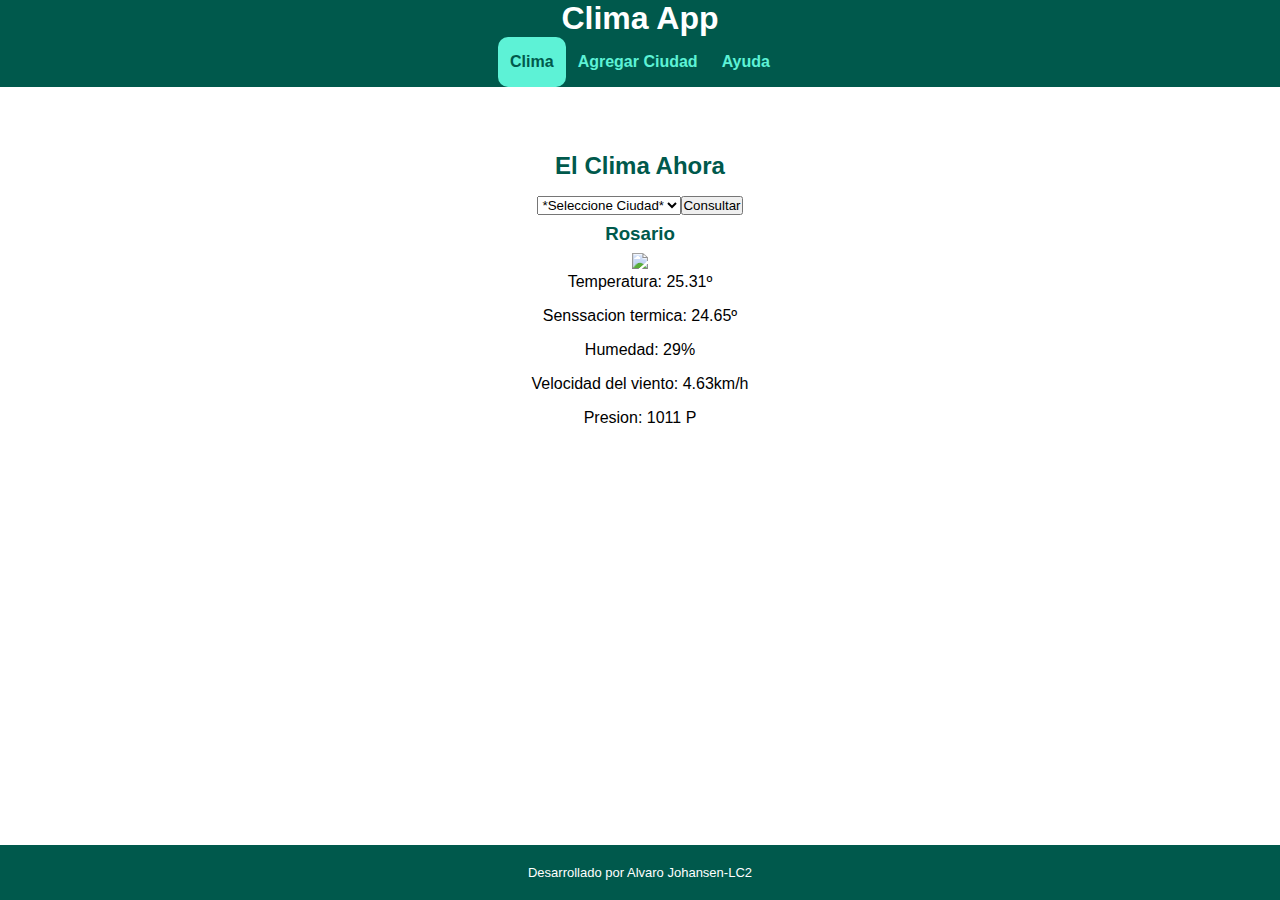
==== TPintegrador/index.html @ 7142ee39 "primer parte del integrador terminado" ====
<!DOCTYPE html>
<html lang="es">

<head>
    <meta charset="UTF-8">
    <meta name="viewport" content="width=device-width, initial-scale=1.0">
    <title>TUP LC2 - TP Integrador</title>
    <!-- Estilos CSS -->
    <link rel="stylesheet" href="css/common.css">
</head>

<body>
    <header>
        <h1>
            <span>Clima App</span>
        </h1>
        <nav>
            <ul>
                <li class="current-page"><a href="#">Clima</a></li>
                <li><a href="add-city.html">Agregar Ciudad</a></li>
                <li><a href="help.html">Ayuda</a></li>
            </ul>
        </nav>
    </header>
    <!-- Contenido principal de la página -->
    <main>
        <h2>El Clima Ahora</h2>
        <section id="form-city-list">
            <!-- Sección donde se debe colocar el formulario, con el select y el botón de consultar -->
            <form action="">
                <!--boton de seleccion -->
                <select name=" Seleccion " id="">
                    <option value=" 0 "> *Seleccione Ciudad*</option>
                    <option value="Rosario"> Rosario</option>
                    <option value="Buenos Aires"> Buenos Aires</option> 
                </select><input type="submit" value="Consultar">
                
            </form>
        </section>
        <section id="section-weather-result">
            <!-- Sección donde se debe mostrar el clima de la ciudad -->
            <div class="card" id="card-1">
               <h3>Rosario</h3>
               <img src="http://openweathermap.org/img/wn/01d@2x.png">
               <p>Temperatura: 25.31º</p>
               <p>Senssacion termica: 24.65º</p>
               <p>Humedad: 29%</p>
               <p>Velocidad del viento: 4.63km/h</p>
               <p>Presion: 1011 P</p>
            </div>
        </section>
    </main>
    <footer>
        <p>
            Desarrollado por Alvaro Johansen-LC2
        </p>
    </footer>
</body>

</html>
---- TPintegrador/css/common.css ----
* {
    box-sizing: border-box;
    margin: 0;
    padding: 0;
    font-family: 'Lucida Sans', 'Lucida Sans Regular', 'Lucida Grande', 'Lucida SansUnicode', Geneva, Verdana, sans-serif;

}

:root {
    /* Declaro variables CSS con colores principales */
    --color-theme: #00594c;
    --color-active: #5df2d6;
    --color-back-active: #04957d;
    --color-gradient: linear-gradient(to right, var(--color-theme), var(--color-back-active));
}

body {
    height: 100%;
    width: 100%;
}

ul {
    list-style: none;
    padding: 0;
    margin: 0;
}

button,
a {
    user-select: none;
    -webkit-user-select: none;
}

header {
    position: fixed;
    top: 0;
    width: 100%;
    background: var(--color-theme);
}

nav>ul {
    display: flex;
    justify-content: space-between;
    justify-content: center;
}

nav ul li a:hover{
    color: #00594c;
    border-radius: 10px;
    background-color: #5df2d6;
    text-shadow: 2px 2px 3px whitesmoke;
}

nav li {
    flex: 0 0 auto;
}

nav li a {
    display: block;
    padding: 16px 12px;
    text-align: center;
    text-decoration: none;
    font-size: 1em;
    font-weight: bold;
    color: var(--color-active);
}

nav li.current-page a {
    color: var(--color-theme);
    background-color: var(--color-active);
    pointer-events: none;
    border-radius: 10px;
}

main {
    margin-top: 120px;
    overflow: auto;
    padding: 16px;
    padding-bottom: 60px;
    height: calc(100% - 120px);
}

h1 {
    text-align: center;
    margin:  0;
    color: white;
}

h1>img {
    width: 70px;
    vertical-align: middle;
}

h2 {
    color: var(--color-theme);
    margin: 16px 0;
    text-align: center;
}

h3{
    color: var(--color-theme);
    margin: 8px 0;
}
div {
    text-align: center;
}
main section {
    display: flex;
    justify-content: space-around;
}

footer {
    position: fixed;
    bottom: 0px;
    background: var(--color-theme);
    width: 100%;
    text-align: center;
    padding-top: 10px;
    padding-bottom: 10px;
}

footer p {
    font-size: small;
    color: white;
}

main p {
    margin-bottom: 16px;
}

/* Media Query: Estilos a aplicar sólo en pantallas mayores a 400px */
@media (min-width: 400px) {
    main {
        padding-left: 10%;
        padding-right: 10%;
    }

    footer {
        padding-top: 20px;
        padding-bottom: 20px;
    }
}
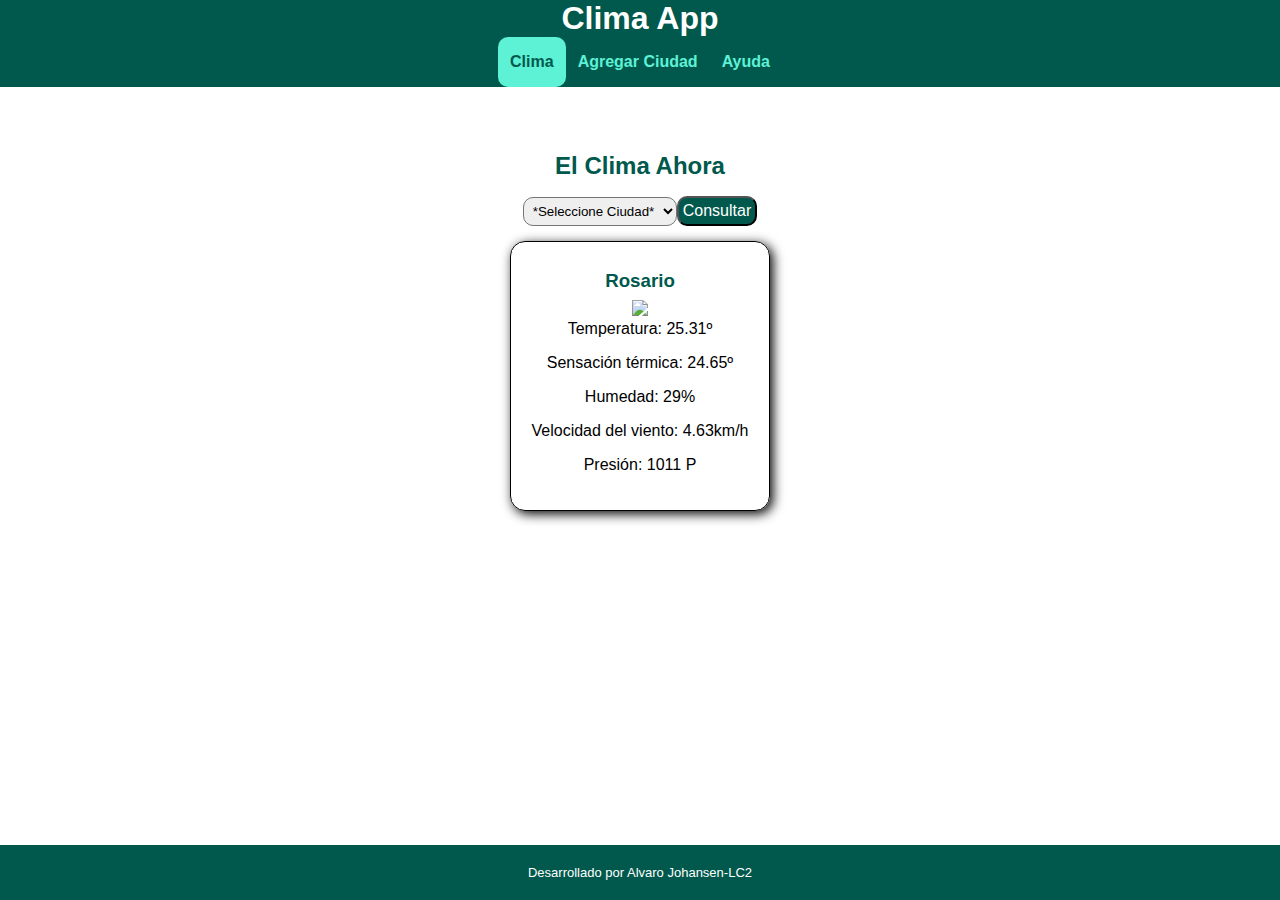
==== commit 65447de9: "Avance TP 2" ====
--- a/TPintegrador/index.html
+++ b/TPintegrador/index.html
@@ -7,6 +7,7 @@
     <title>TUP LC2 - TP Integrador</title>
     <!-- Estilos CSS -->
     <link rel="stylesheet" href="css/common.css">
+    <link rel="stylesheet" href="css/pages/index.css">
 </head>
 
 <body>
@@ -27,13 +28,13 @@
         <h2>El Clima Ahora</h2>
         <section id="form-city-list">
             <!-- Sección donde se debe colocar el formulario, con el select y el botón de consultar -->
-            <form action="">
+            <form action="" class="boton">
                 <!--boton de seleccion -->
-                <select name=" Seleccion " id="">
+                <select name=" Seleccion " class="boton">
                     <option value=" 0 "> *Seleccione Ciudad*</option>
                     <option value="Rosario"> Rosario</option>
                     <option value="Buenos Aires"> Buenos Aires</option> 
-                </select><input type="submit" value="Consultar">
+                </select><input type="submit" value="Consultar" >
                 
             </form>
         </section>
@@ -43,10 +44,10 @@
                <h3>Rosario</h3>
                <img src="http://openweathermap.org/img/wn/01d@2x.png">
                <p>Temperatura: 25.31º</p>
-               <p>Senssacion termica: 24.65º</p>
+               <p>Sensación térmica: 24.65º</p>
                <p>Humedad: 29%</p>
                <p>Velocidad del viento: 4.63km/h</p>
-               <p>Presion: 1011 P</p>
+               <p>Presión: 1011 P</p>
             </div>
         </section>
     </main>
--- a/TPintegrador/css/common.css
+++ b/TPintegrador/css/common.css
@@ -1,4 +1,4 @@
-* {
+*{
     box-sizing: border-box;
     margin: 0;
     padding: 0;
@@ -6,7 +6,7 @@
 
 }
 
-:root {
+:root{
     /* Declaro variables CSS con colores principales */
     --color-theme: #00594c;
     --color-active: #5df2d6;
@@ -14,31 +14,32 @@
     --color-gradient: linear-gradient(to right, var(--color-theme), var(--color-back-active));
 }
 
-body {
+body{
     height: 100%;
     width: 100%;
 }
 
-ul {
+ul{
     list-style: none;
     padding: 0;
     margin: 0;
 }
 
-button,
-a {
+button, 
+a{
     user-select: none;
     -webkit-user-select: none;
 }
 
-header {
+
+header{
     position: fixed;
     top: 0;
     width: 100%;
     background: var(--color-theme);
 }
 
-nav>ul {
+nav>ul{
     display: flex;
     justify-content: space-between;
     justify-content: center;
@@ -51,11 +52,11 @@
     text-shadow: 2px 2px 3px whitesmoke;
 }
 
-nav li {
+nav li{
     flex: 0 0 auto;
 }
 
-nav li a {
+nav li a{
     display: block;
     padding: 16px 12px;
     text-align: center;
@@ -65,14 +66,14 @@
     color: var(--color-active);
 }
 
-nav li.current-page a {
+nav li.current-page a{
     color: var(--color-theme);
     background-color: var(--color-active);
     pointer-events: none;
     border-radius: 10px;
 }
 
-main {
+main{
     margin-top: 120px;
     overflow: auto;
     padding: 16px;
@@ -80,18 +81,18 @@
     height: calc(100% - 120px);
 }
 
-h1 {
+h1{
     text-align: center;
     margin:  0;
     color: white;
 }
 
-h1>img {
+h1>img{
     width: 70px;
     vertical-align: middle;
 }
 
-h2 {
+h2{
     color: var(--color-theme);
     margin: 16px 0;
     text-align: center;
@@ -101,15 +102,22 @@
     color: var(--color-theme);
     margin: 8px 0;
 }
-div {
+
+.msj{
+    
+    height: 150px;
+}
+.card{
+    align-items: center;
     text-align: center;
 }
-main section {
+main section{
     display: flex;
     justify-content: space-around;
+    
 }
 
-footer {
+footer{
     position: fixed;
     bottom: 0px;
     background: var(--color-theme);
@@ -126,7 +134,9 @@
 
 main p {
     margin-bottom: 16px;
+    text-align: center;
 }
+
 
 /* Media Query: Estilos a aplicar sólo en pantallas mayores a 400px */
 @media (min-width: 400px) {
--- a/TPintegrador/css/pages/index.css
+++ b/TPintegrador/css/pages/index.css
@@ -0,0 +1,24 @@
+.card{
+    display: inline-block;
+    border: 1px solid black;
+    border-radius: 15px;
+    padding: 20px;
+    margin-top: 15px;
+    box-shadow: 3px 3px 12px;
+
+}
+.boton{
+   
+}
+.boton > input{
+    background-color:#00594c;
+    color: white;
+    border-radius: 10px;
+    font-size: 1em;
+    font-style: inherit;
+    padding: 4px;
+}
+.boton > select{
+    border-radius: 10px;
+    padding: 5px;
+}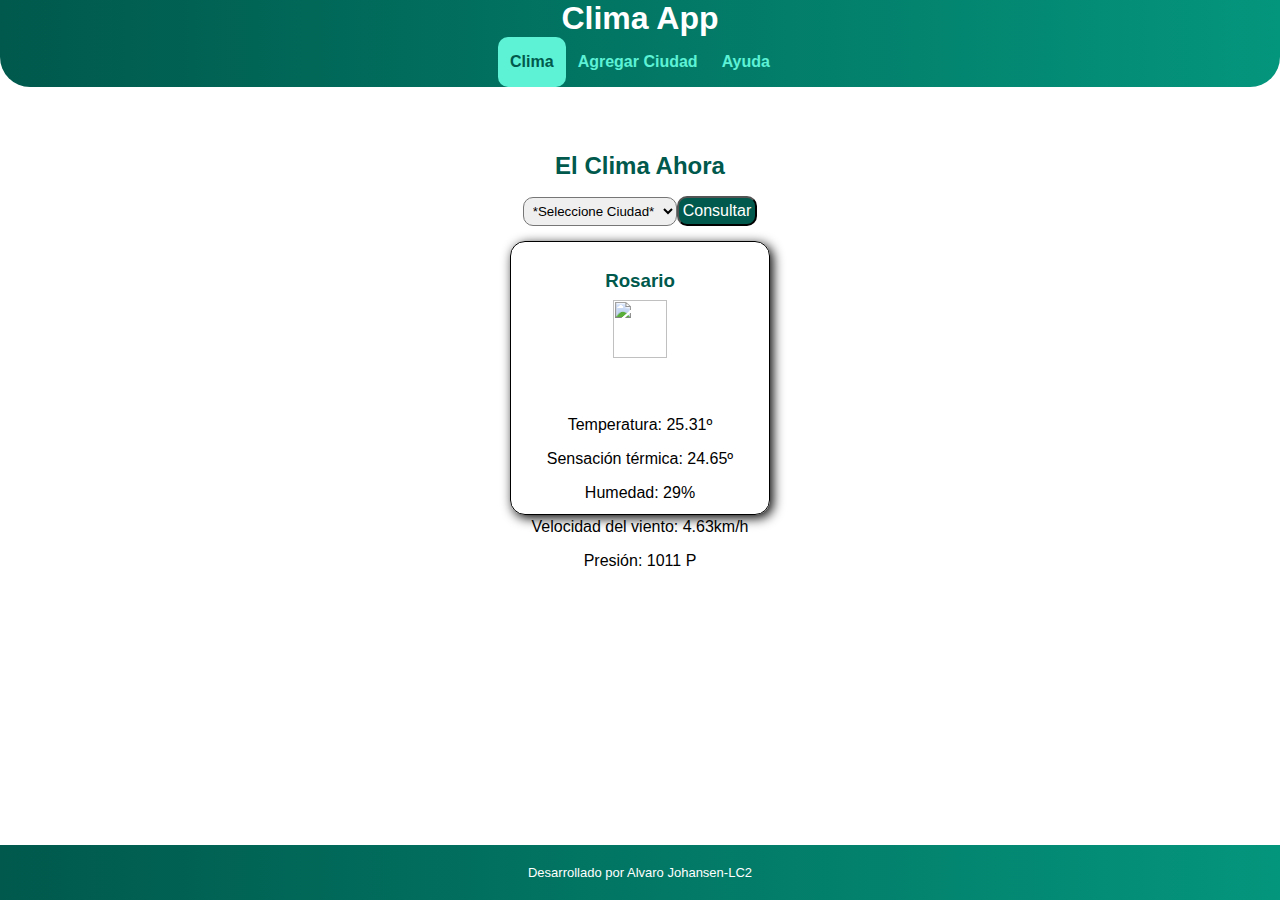
==== commit 09c8dcf1: "Avance(solo falta help)" ====
--- a/TPintegrador/index.html
+++ b/TPintegrador/index.html
@@ -42,7 +42,7 @@
             <!-- Sección donde se debe mostrar el clima de la ciudad -->
             <div class="card" id="card-1">
                <h3>Rosario</h3>
-               <img src="http://openweathermap.org/img/wn/01d@2x.png">
+               <img src="http://assets.stickpng.com/thumbs/580b585b2edbce24c47b270f.png">
                <p>Temperatura: 25.31º</p>
                <p>Sensación térmica: 24.65º</p>
                <p>Humedad: 29%</p>
--- a/TPintegrador/css/common.css
+++ b/TPintegrador/css/common.css
@@ -37,6 +37,8 @@
     top: 0;
     width: 100%;
     background: var(--color-theme);
+    border-radius:0px 0px 30px 30px;
+    background: linear-gradient(to right, var(--color-theme), var(--color-back-active));
 }
 
 nav>ul{
@@ -47,7 +49,7 @@
 
 nav ul li a:hover{
     color: #00594c;
-    border-radius: 10px;
+    border-radius:10px 10px 0 0;
     background-color: #5df2d6;
     text-shadow: 2px 2px 3px whitesmoke;
 }
@@ -125,6 +127,7 @@
     text-align: center;
     padding-top: 10px;
     padding-bottom: 10px;
+    background: linear-gradient(to right, var(--color-theme), var(--color-back-active));
 }
 
 footer p {
--- a/TPintegrador/css/pages/index.css
+++ b/TPintegrador/css/pages/index.css
@@ -7,8 +7,11 @@
     box-shadow: 3px 3px 12px;
 
 }
-.boton{
-   
+
+main section img{
+    width: 50%;
+    height: 50%;
+    
 }
 .boton > input{
     background-color:#00594c;
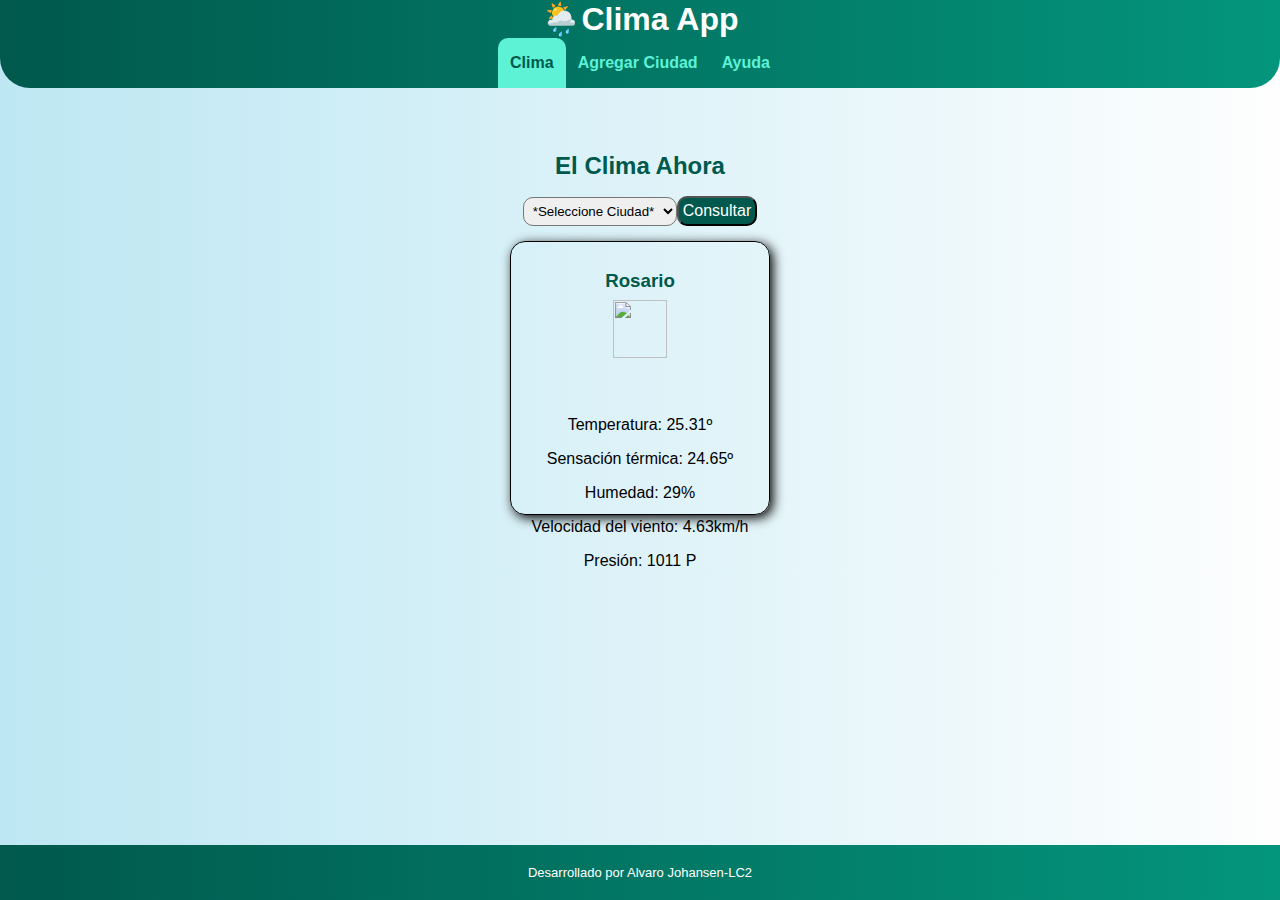
==== commit 57e4718e: "avance tp 2 parte" ====
--- a/TPintegrador/index.html
+++ b/TPintegrador/index.html
@@ -13,7 +13,7 @@
 <body>
     <header>
         <h1>
-            <span>Clima App</span>
+            <span>🌦️Clima App</span>
         </h1>
         <nav>
             <ul>
--- a/TPintegrador/css/common.css
+++ b/TPintegrador/css/common.css
@@ -17,6 +17,7 @@
 body{
     height: 100%;
     width: 100%;
+    background: linear-gradient(to left, #fefefe ,#bde7f3 );
 }
 
 ul{
@@ -72,7 +73,7 @@
     color: var(--color-theme);
     background-color: var(--color-active);
     pointer-events: none;
-    border-radius: 10px;
+    border-radius: 10px 10px 0 0;
 }
 
 main{
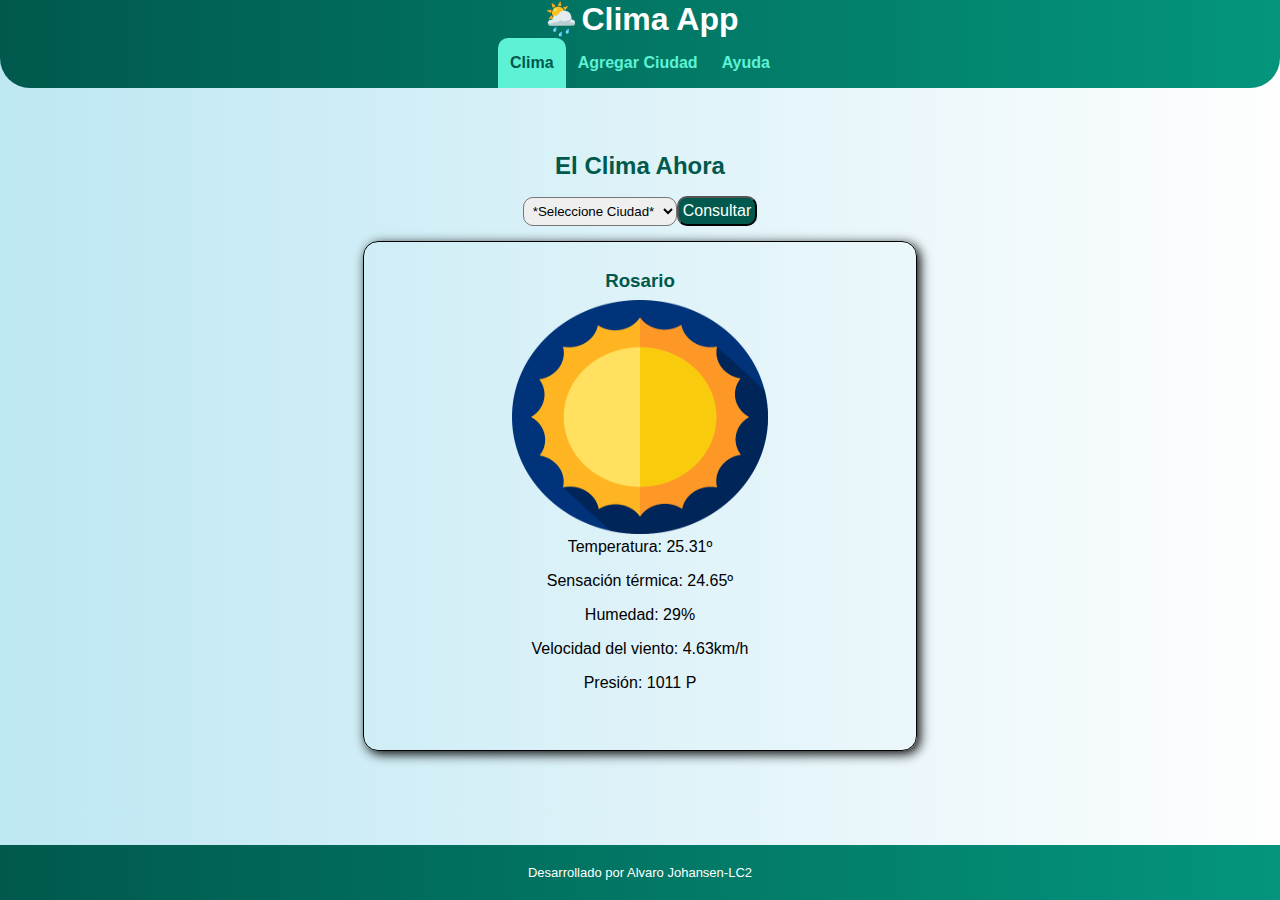
==== commit 4e435f9e: "avance JS" ====
--- a/TPintegrador/index.html
+++ b/TPintegrador/index.html
@@ -8,6 +8,9 @@
     <!-- Estilos CSS -->
     <link rel="stylesheet" href="css/common.css">
     <link rel="stylesheet" href="css/pages/index.css">
+    <!-- Archivo Js -->
+    <script href="js/common.js" defer></script>
+    <script href="js/index.js" defer></script>
 </head>
 
 <body>
@@ -32,23 +35,21 @@
                 <!--boton de seleccion -->
                 <select name=" Seleccion " class="boton">
                     <option value=" 0 "> *Seleccione Ciudad*</option>
-                    <option value="Rosario"> Rosario</option>
-                    <option value="Buenos Aires"> Buenos Aires</option> 
                 </select><input type="submit" value="Consultar" >
-                
+                 
             </form>
         </section>
         <section id="section-weather-result">
             <!-- Sección donde se debe mostrar el clima de la ciudad -->
-            <div class="card" id="card-1">
+             <div class="card" id="card-1">
                <h3>Rosario</h3>
-               <img src="http://assets.stickpng.com/thumbs/580b585b2edbce24c47b270f.png">
+               <img src="img/sol.png">
                <p>Temperatura: 25.31º</p>
                <p>Sensación térmica: 24.65º</p>
                <p>Humedad: 29%</p>
                <p>Velocidad del viento: 4.63km/h</p>
                <p>Presión: 1011 P</p>
-            </div>
+            </div> 
         </section>
     </main>
     <footer>
--- a/TPintegrador/css/pages/index.css
+++ b/TPintegrador/css/pages/index.css
@@ -5,7 +5,7 @@
     padding: 20px;
     margin-top: 15px;
     box-shadow: 3px 3px 12px;
-
+    
 }
 
 main section img{
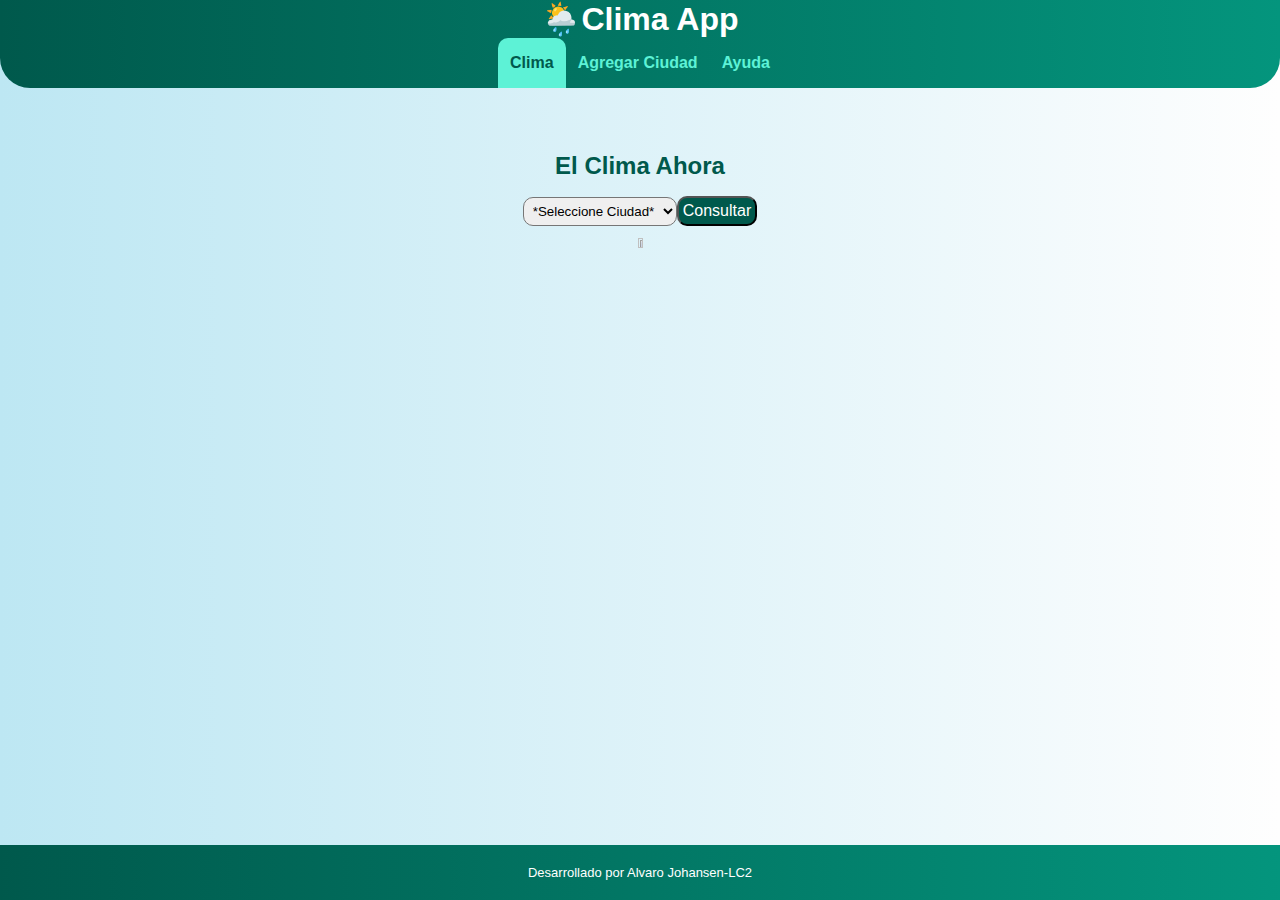
==== commit 9ae68252: "Avance TPI (falta parte final)" ====
--- a/TPintegrador/index.html
+++ b/TPintegrador/index.html
@@ -26,6 +26,7 @@
             </ul>
         </nav>
     </header>
+    
     <!-- Contenido principal de la página -->
     <main>
         <h2>El Clima Ahora</h2>
@@ -33,22 +34,23 @@
             <!-- Sección donde se debe colocar el formulario, con el select y el botón de consultar -->
             <form action="" class="boton">
                 <!--boton de seleccion -->
-                <select name=" Seleccion " class="boton">
-                    <option value=" 0 "> *Seleccione Ciudad*</option>
-                </select><input type="submit" value="Consultar" >
+                <select name=" Seleccion " id="selector" class="boton" onload="cargarOptions()"">
+                    <option value=" 0 " > *Seleccione Ciudad*</option>
+
+                </select><input onclick="ObtenerDatos()" type="submit" value="Consultar" id="consult">
                  
             </form>
         </section>
         <section id="section-weather-result">
             <!-- Sección donde se debe mostrar el clima de la ciudad -->
              <div class="card" id="card-1">
-               <h3>Rosario</h3>
-               <img src="img/sol.png">
-               <p>Temperatura: 25.31º</p>
-               <p>Sensación térmica: 24.65º</p>
-               <p>Humedad: 29%</p>
-               <p>Velocidad del viento: 4.63km/h</p>
-               <p>Presión: 1011 P</p>
+               <h3 id="ciudad"></h3>
+               <img src="" id="img" width="100px" height="100px">
+               <p id="temperatura"></p>
+               <p id="termica"></p>
+               <p id="humedad"></p>
+               <p id="viento"></p>
+               <p id="presion"></p>
             </div> 
         </section>
     </main>
--- a/TPintegrador/css/common.css
+++ b/TPintegrador/css/common.css
@@ -90,10 +90,10 @@
     color: white;
 }
 
-h1>img{
-    width: 70px;
+ h1>img{
+    
     vertical-align: middle;
-}
+} 
 
 h2{
     color: var(--color-theme);
@@ -142,6 +142,7 @@
 }
 
 
+
 /* Media Query: Estilos a aplicar sólo en pantallas mayores a 400px */
 @media (min-width: 400px) {
     main {
@@ -154,3 +155,27 @@
         padding-bottom: 20px;
     }
 }
+
+
+.loader {
+    border: 16px solid #f3f3f3;
+    border-top: 16px solid #fd0303;
+    border-radius: 50%;
+    width: 120px;
+    height: 120px;
+    animation: spin 3s linear infinite;
+    display: none;
+    position: absolute;
+    top: 100%;
+    left: 50%;
+    margin: 200px 0 0 -25px;
+}
+
+.contenedor{
+    position: relative;
+}
+
+@keyframes spin {
+  0% { transform: rotate(1deg); }
+  100% { transform: rotate(360deg); }
+}--- a/TPintegrador/css/pages/index.css
+++ b/TPintegrador/css/pages/index.css
@@ -1,4 +1,4 @@
-.card{
+#card{
     display: inline-block;
     border: 1px solid black;
     border-radius: 15px;
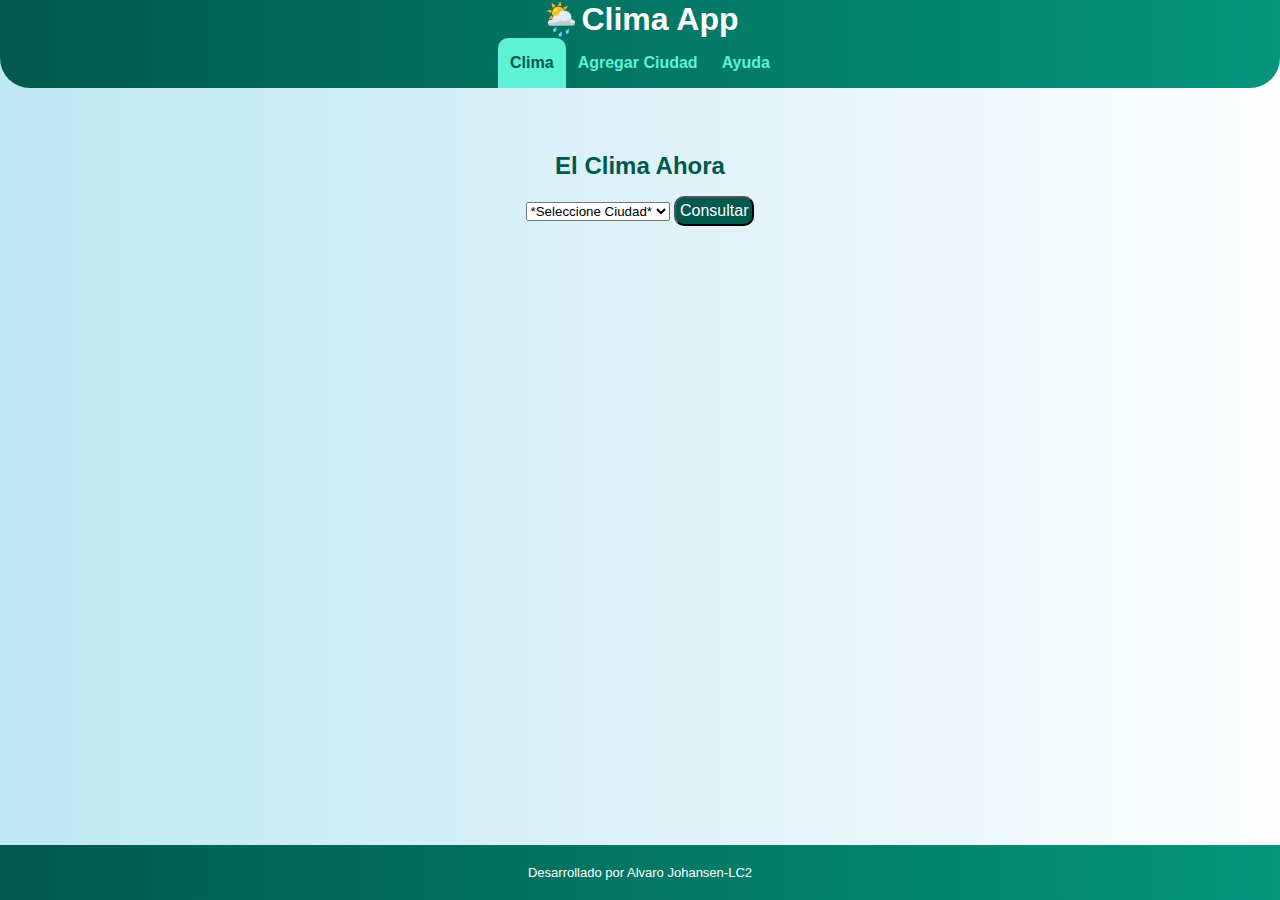
==== commit 20edae21: "TPI terminado" ====
--- a/TPintegrador/index.html
+++ b/TPintegrador/index.html
@@ -9,8 +9,8 @@
     <link rel="stylesheet" href="css/common.css">
     <link rel="stylesheet" href="css/pages/index.css">
     <!-- Archivo Js -->
-    <script href="js/common.js" defer></script>
-    <script href="js/index.js" defer></script>
+    <script src="js/common.js" defer></script>
+    <script src="js/index.js" defer></script>
 </head>
 
 <body>
@@ -32,25 +32,25 @@
         <h2>El Clima Ahora</h2>
         <section id="form-city-list">
             <!-- Sección donde se debe colocar el formulario, con el select y el botón de consultar -->
-            <form action="" class="boton">
+            <form>
                 <!--boton de seleccion -->
-                <select name=" Seleccion " id="selector" class="boton" onload="cargarOptions()"">
-                    <option value=" 0 " > *Seleccione Ciudad*</option>
-
-                </select><input onclick="ObtenerDatos()" type="submit" value="Consultar" id="consult">
-                 
+                <select id="selecCiudad" class="boton" onload="agregarCities()">
+                    <option value="0" disabled selected> *Seleccione Ciudad*</option>
+                </select>
+                <button type="button" id="consult">Consultar</button>              
             </form>
         </section>
-        <section id="section-weather-result">
+        <section id="section-weather-result" >
             <!-- Sección donde se debe mostrar el clima de la ciudad -->
-             <div class="card" id="card-1">
-               <h3 id="ciudad"></h3>
-               <img src="" id="img" width="100px" height="100px">
-               <p id="temperatura"></p>
-               <p id="termica"></p>
-               <p id="humedad"></p>
-               <p id="viento"></p>
-               <p id="presion"></p>
+            <div class="card" id="carta">
+               <h3 class="ciudad"></h3>
+               <img src="" alt="" class="imagen">
+               <p class="descripcion"></p>
+               <p class="temperatura"></p>
+               <p class="termica"></p>
+               <p class="humedad"></p>
+               <p class="viento"></p>
+               <p class="presion"></p>
             </div> 
         </section>
     </main>
--- a/TPintegrador/css/common.css
+++ b/TPintegrador/css/common.css
@@ -110,10 +110,7 @@
     
     height: 150px;
 }
-.card{
-    align-items: center;
-    text-align: center;
-}
+
 main section{
     display: flex;
     justify-content: space-around;
--- a/TPintegrador/css/pages/index.css
+++ b/TPintegrador/css/pages/index.css
@@ -1,4 +1,4 @@
-#card{
+.card{
     display: inline-block;
     border: 1px solid black;
     border-radius: 15px;
@@ -7,13 +7,16 @@
     box-shadow: 3px 3px 12px;
     
 }
-
+.card{
+    align-items: center;
+    text-align: center;
+}
 main section img{
     width: 50%;
     height: 50%;
     
 }
-.boton > input{
+button{
     background-color:#00594c;
     color: white;
     border-radius: 10px;
